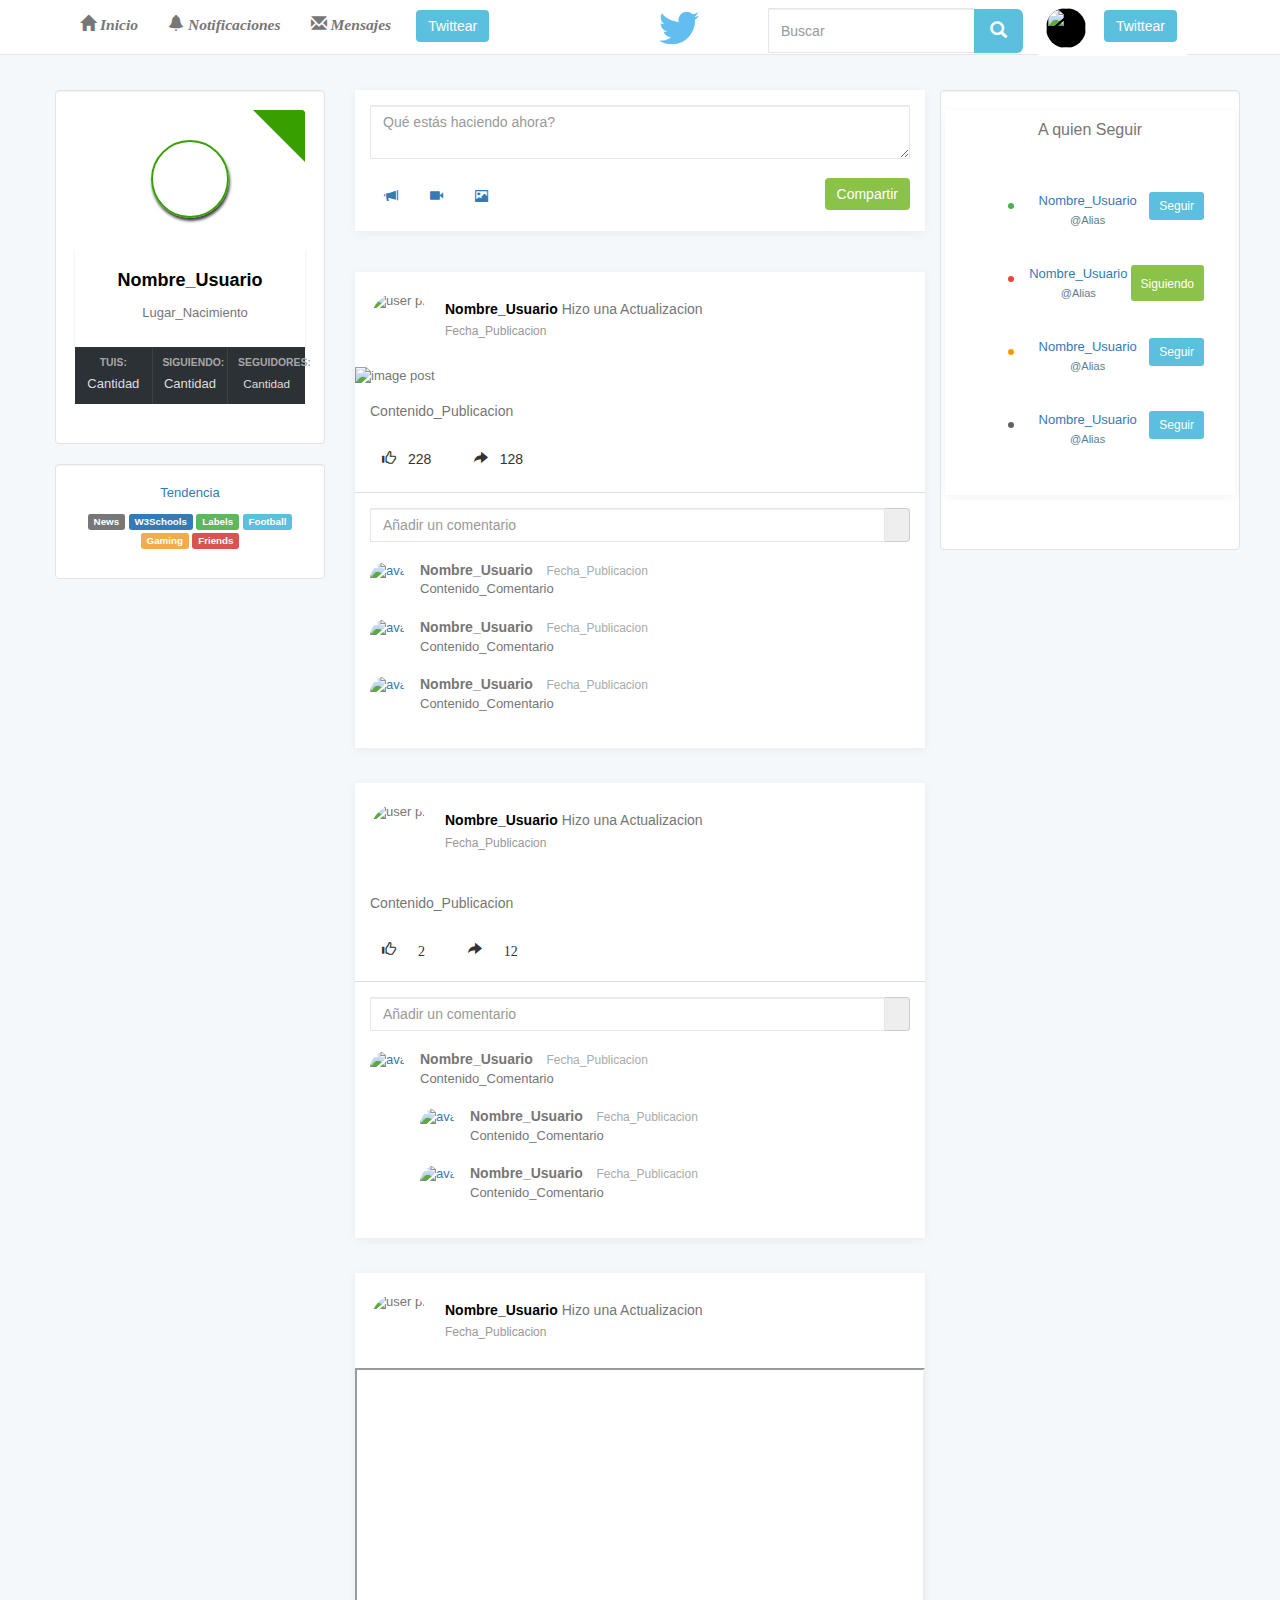
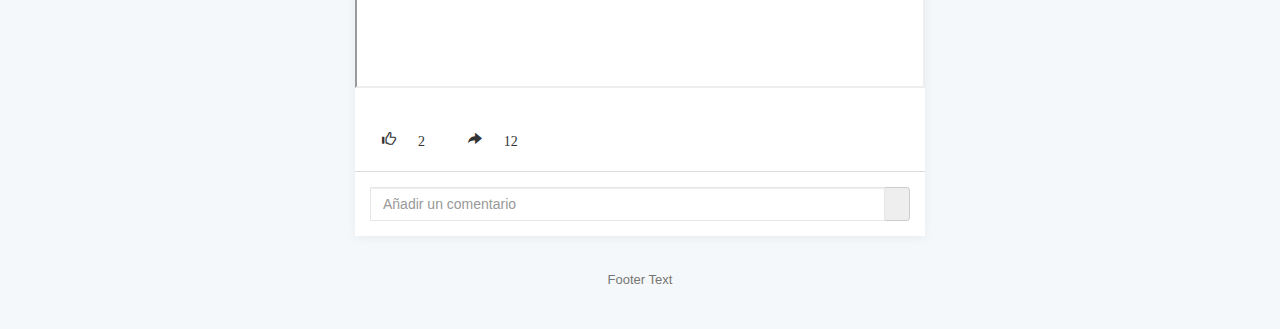
==== Aplicativo_Twitter/index.html @ 54e4c976 "twiter" ====
<!DOCTYPE html>
<html lang="en">
  <head>
    <meta charset="utf-8">
    <meta http-equiv="X-UA-Compatible" content="IE=edge">
    <!-- The above 2 meta tags *must* come first in the head; any other head content must come *after* these tags -->
    <meta name="description" content="">
    <meta name="author" content="">

    <!-- Note there is no responsive meta tag here -->

    <link rel="icon" href="logo.png">

    <title>Tuitaa</title>

    <!-- Bootstrap core CSS -->
    <link href="css/bootstrap.css" rel="stylesheet">
    <link href="css/message.css" rel="stylesheet">


    <!-- IE10 viewport hack for Surface/desktop Windows 8 bug -->
    <link href="css/ie10-viewport-bug-workaround.css" rel="stylesheet">

    <!-- Custom styles for this template -->
    <link href="non-responsive.css" rel="stylesheet">

    <!-- Just for debugging purposes. Don't actually copy these 2 lines! -->
    <!--[if lt IE 9]><script src="../../assets/js/ie8-responsive-file-warning.js"></script><![endif]-->
    <script src="js/ie-emulation-modes-warning.js"></script>
  <style type="text/css">

   * {
  box-sizing: border-box;
}

body {
  font-family: "Open Sans", sans-serif;
  background: #374954;
  
  text-align: center;
}

#main {
  position: relative;
  list-style: none;
  background: #ffffff;
  font-weight: 400;
  font-size: 0;
  text-transform: uppercase;
  display: inline-block;
  padding: 0;
  margin: 10px auto;
}
#main li {
  font-size: 1.4rem;
  display: inline-block;
  position: relative;
  padding: 10px 20px;
  cursor: pointer;
  z-index: 5;
  min-width: 120px;
}

li {
  margin: 0;
}

.drop {
  overflow: hidden;
  list-style: none;
  position: absolute;
  padding: 0;
  width: 100%;
  left: 0;
  top: 48px;
}
.drop div {
  -webkit-transform: translate(0, -100%);
  -moz-transform: translate(0, -100%);
  -ms-transform: translate(0, -100%);
  transform: translate(0, -100%);
  -webkit-transition: all 0.5s 0.1s;
  -moz-transition: all 0.5s 0.1s;
  -ms-transition: all 0.5s 0.1s;
  transition: all 0.5s 0.1s;
  position: relative;
}
.drop li {
  display: block;
  padding: 0;
  width: 100%;
  background: white !important;
}

#marker {
  height: 6px;
  background: #00BCD4 !important;
  position: absolute;
  bottom: 0;
  width: 120px;
  z-index: 2;
  -webkit-transition: all 0.35s;
  -moz-transition: all 0.35s;
  -ms-transition: all 0.35s;
  transition: all 0.35s;
}

#main li:nth-child(1):hover ul div {
  -webkit-transform: translate(0, 0);
  -moz-transform: translate(0, 0);
  -ms-transform: translate(0, 0);
  transform: translate(0, 0);
}
#main li:nth-child(1):hover ~ #marker {
  -webkit-transform: translate(10px, 0);
  -moz-transform: translate(10px, 0);
  -ms-transform: translate(10px, 0);
  transform: translate(10px, 0);
}

#main li:nth-child(2):hover ul div {
  -webkit-transform: translate(0, 0);
  -moz-transform: translate(0, 0);
  -ms-transform: translate(0, 0);
  transform: translate(0, 0);
}
#main li:nth-child(2):hover ~ #marker {
  -webkit-transform: translate(195px, 0);
  -moz-transform: translate(195px, 0);
  -ms-transform: translate(195px, 0);
  transform: translate(195px, 0);
}

#main li:nth-child(3):hover ul div {
  -webkit-transform: translate(0, 0);
  -moz-transform: translate(0, 0);
  -ms-transform: translate(0, 0);
  transform: translate(0, 0);
}
#main li:nth-child(3):hover ~ #marker {
  -webkit-transform: translate(390px, 0);
  -moz-transform: translate(390px, 0);
  -ms-transform: translate(390px, 0);
  transform: translate(390px, 0);
}

#main li:nth-child(4):hover ul div {
  -webkit-transform: translate(0, 0);
  -moz-transform: translate(0, 0);
  -ms-transform: translate(0, 0);
  transform: translate(0, 0);
}
#main li:nth-child(4):hover ~ #marker {
  -webkit-transform: translate(360px, 0);
  -moz-transform: translate(360px, 0);
  -ms-transform: translate(360px, 0);
  transform: translate(360px, 0);
}

          #contenedor {
      }
      #cabecera {
      }
      #menu {
        float: left;
        width: 25%;
        margin: 10px;
        background-color: white;
      }
      #contenido {
        float: left;
        width: 73%;
      }
      #contenido #principal {
        float: left;
        width: 65%;
        margin: 10px;
        background-color: white;
      }
      #contenido #secundario {
        float: left;
         width: 30%;
         margin: 10px;
         background-color: white;
      }
       
      #pie {
        clear: both;
        background-color: white;
      }
  </style>

    <!-- HTML5 shim and Respond.js for IE8 support of HTML5 elements and media queries -->
    <!--[if lt IE 9]>
      <script src="https://oss.maxcdn.com/html5shiv/3.7.3/html5shiv.min.js"></script>
      <script src="https://oss.maxcdn.com/respond/1.4.2/respond.min.js"></script>
    <![endif]-->
  </head>

  <body style="background-color: #f5f8fa">

    <!-- Fixed navbar -->
    <nav class="navbar navbar-default navbar-fixed-top" style="background-color: white;height: 55px;">
      <div class="container" style="margin-right: 50px;margin-left: 50px;width: 90%;">
       
        <!-- Note that the .navbar-collapse and .collapse classes have been removed from the #navbar -->
        <div id="navbar">
          <ul class="nav navbar-nav" >
            <li class="index.html"><a href="#" style="font: oblique bold 120% cursive;"><span class="glyphicon glyphicon-home" aria-hidden="true"></span> Inicio</a></li>
            <li><a href="notificaciones.html" style="font: oblique bold 120% cursive;"><span class="glyphicon glyphicon-bell" aria-hidden="true"></span> Notificaciones</a></li>

            <li><a href="#contact" style="font: oblique bold 120% cursive;"><span class="glyphicon glyphicon-envelope" aria-hidden="true" data-toggle="modal" data-target="#modal-danger"></span> Mensajes</a></li>
            <button class="btn btn-info" style="margin: 10px;" data-toggle="modal" data-target="#modal-danger">Twittear</button>
          </ul>
          <ul style="margin-bottom: 0px;">
            <img src="logo.png" style=" float: left; width: 40px;height: 40px;margin: 8px;    margin-left: 160px;" class="img-responsive">
          </ul>
          
          <ul class="nav navbar-nav navbar-right">
            <form class="navbar-form" style="float: left;">
              
            <div class="input-group">
            <input style="height: 45px;" type="text" class="form-control" placeholder="Buscar">
            <span class="input-group-btn">
              <button class="btn btn-info btn-lg" type="button">
                        <i class="glyphicon glyphicon-search"></i>
                        
                    </button>
            </span>
          </div>
            
          </form>
          <ul id="main" style="margin: 0;">
       <li style="padding: 0;"> <img src="https://bootdey.com/img/Content/avatar/avatar1.png" style="background-color: black; float: left; width: 40px;height: 40px;margin: 8px;" class="img-responsive img-circle">
       <button class="btn btn-info" style="margin: 10px;" data-toggle="modal" data-target="#modal-info">Twittear</button>
      <ul class="drop">
        <div style="padding-top: 15px;">
         <li>Nombre_Usuario
                  <small>@Alias</small></li> 
        <li>Cerrar Sesion</li>
        
        </div>
      </ul>
    </li>
    </ul>
          
          
          </ul>
        </div><!--/.nav-collapse -->
      </div>
    </nav>

      <div id="modal-info" class="modal modal-message modal-info fade" style="display: none;" aria-hidden="true">
        <div class="modal-dialog">
            <div class="modal-content" style="text-align: -webkit-center">
               
                <div class="modal-title"><h4>Redactar un nuevo Tweet</h4></div>

                <div class="modal-body">
                <div class="status-upload nopaddingbtm">
              <form>
                <textarea class="form-control" placeholder="Qué estás haciendo ahora?"></textarea>
                <br>
                <ul class="nav nav-pills pull-left ">
                  <li><a title="" data-toggle="tooltip" data-placement="bottom" data-original-title="Audio"><i class="glyphicon glyphicon-bullhorn"></i></a></li>
                  <li><a title="" data-toggle="tooltip" data-placement="bottom" data-original-title="Video"><i class=" glyphicon glyphicon-facetime-video"></i></a></li>
                  <li><a title="" data-toggle="tooltip" data-placement="bottom" data-original-title="Picture"><i class="glyphicon glyphicon-picture"></i></a></li>
                </ul>
                
              </form>
            </div></div>
                <div class="modal-footer">
                    <button type="submit" class="btn btn-success pull-right">Compartir</button>
                </div>
            </div> <!-- / .modal-content -->
        </div> <!-- / .modal-dialog -->
    </div>

     


   <div class="container text-center" style="width: 1200px;">    
  <div class="row">
    <div class="col-sm-3 ">
      <div class="well">
      <div class="card">
            <div class="card-header">
                <div class="card-header-menu">
                    <i class="fa fa-bars"></i>
                </div>
                <div class="card-header-headshot"></div>
            </div>
            <div class="card-content">
                <div class="card-content-member">
                    <div class="title h4" >
                        <a href="perfil.html" style="color: black">
                            <b>Nombre_Usuario</b>
                        </a>
                    </div>
                    <p class="m-0"><i class="pe-7s-map-marker"></i>Lugar_Nacimiento</p>
                </div>
                <div >
                <div class="card-footer-stats" style="display: -webkit-box;">
                    <div>
                        <p>Tuis:</p><i class="fa fa-users"></i><span>Cantidad</span>
                    </div>
                    <div>
                        <p>Siguiendo:</p><i class="fa fa-coffee"></i><span>Cantidad</span>
                    </div>
                    <div>
                        <p>Seguidores:</p><span class="stats-small">Cantidad</span>
                    </div>
                </div>
                
            </div>
            </div>
            
        </div>
      </div>
        
      <div class="well">
        <p><a href="#">Tendencia</a></p>
        <p>
          <span class="label label-default">News</span>
          <span class="label label-primary">W3Schools</span>
          <span class="label label-success">Labels</span>
          <span class="label label-info">Football</span>
          <span class="label label-warning">Gaming</span>
          <span class="label label-danger">Friends</span>
        </p>
      </div>
    </div>
    <div class="col-sm-7" style="width: 50%;">
    
      
        
        <div class="row">

        <div class="panel panel-default" style="width: 95%;">
          <div class="panel-body">
            <div class="status-upload nopaddingbtm">
              <form>
                <textarea class="form-control" placeholder="Qué estás haciendo ahora?"></textarea>
                <br>
                <ul class="nav nav-pills pull-left ">
                  <li><a title="" data-toggle="tooltip" data-placement="bottom" data-original-title="Audio"><i class="glyphicon glyphicon-bullhorn"></i></a></li>
                  <li><a title="" data-toggle="tooltip" data-placement="bottom" data-original-title="Video"><i class=" glyphicon glyphicon-facetime-video"></i></a></li>
                  <li><a title="" data-toggle="tooltip" data-placement="bottom" data-original-title="Picture"><i class="glyphicon glyphicon-picture"></i></a></li>
                </ul>
                <button type="submit" class="btn btn-success pull-right">Compartir</button>
              </form>
            </div>
            <!-- Status Upload  --> 
          </div>
        </div>
            
            <div class="col-sm-12" style="text-align: left;">
                <div class="panel panel-white post">
                    <div class="post-heading">
                        <div class="pull-left image">
                            <img src="https://bootdey.com/img/Content/avatar/avatar1.png" class="img-circle avatar" alt="user profile image">
                        </div>
                        <div class="pull-left meta">
                            <div class="title h5">
                                <a href="#"><b>Nombre_Usuario</b></a>
                                Hizo una Actualizacion
                            </div>
                            <h6 class="text-muted time">Fecha_Publicacion</h6>
                        </div>
                    </div>
                    <div class="post-image">
                        <img src=""><img src="https://lorempixel.com/400/200/nature/5" class="image" alt="image post">
                    </div>
                    <div class="post-description">
                        <p>Contenido_Publicacion</p>
                        <div class="stats">
                            <a href="javascript:void(0);" class="btn btn-default stat-item"><span class="glyphicon glyphicon-thumbs-up" aria-hidden="true"></span>
                                <i class="fa fa-thumbs-up icon"></i>228
                            </a>
                            <a href="javascript:void(0);" class="btn btn-default stat-item">
                            <span class="glyphicon glyphicon-share-alt" aria-hidden="true"></span>
                                <i class="fa fa-share icon"></i>128
                            </a>
                        </div>
                    </div>
                    <div class="post-footer">
                        <div class="input-group"> 
                            <input class="form-control" placeholder="Añadir un comentario" type="text">
                            <span class="input-group-addon">
                                <a href="javascript:void(0);"><i class="fa fa-edit"></i></a>  
                            </span>
                        </div>
                        <ul class="comments-list">
                            <li class="comment">
                                <a class="pull-left" href="javascript:void(0);">
                                    <img class="avatar" src="https://bootdey.com/img/Content/avatar/avatar1.png" alt="avatar">
                                </a>
                                <div class="comment-body">
                                    <div class="comment-heading">
                                        <h4 class="user">Nombre_Usuario</h4>
                                        <h5 class="time">Fecha_Publicacion</h5>
                                    </div>
                                    <p>Contenido_Comentario</p>
                                </div>
                            </li>
                            <li class="comment">
                                <a class="pull-left" href="javascript:void(0);">
                                    <img class="avatar" src="https://bootdey.com/img/Content/avatar/avatar2.png" alt="avatar">
                                </a>
                                <div class="comment-body">
                                    <div class="comment-heading">
                                        <h4 class="user">Nombre_Usuario</h4>
                                        <h5 class="time">Fecha_Publicacion</h5>
                                    </div>
                                    <p>Contenido_Comentario</p>
                                </div>
                            </li>
                            <li class="comment">
                                <a class="pull-left" href="javascript:void(0);">
                                    <img class="avatar" src="https://bootdey.com/img/Content/avatar/avatar4.png" alt="avatar">
                                </a>
                                <div class="comment-body">
                                    <div class="comment-heading">
                                        <h4 class="user">Nombre_Usuario</h4>
                                        <h5 class="time">Fecha_Publicacion</h5>
                                    </div>
                                    <p>Contenido_Comentario</p>
                                </div>
                            </li>
                        </ul>
                    </div>
                </div>
            </div>
            
            <div class="col-sm-12" style="text-align: left;">
                <div class="panel panel-white post">
                    <div class="post-heading">
                        <div class="pull-left image">
                            <img src="https://bootdey.com/img/Content/avatar/avatar1.png" class="img-circle avatar" alt="user profile image">
                        </div>
                        <div class="pull-left meta">
                            <div class="title h5">
                                <a href="#"><b>Nombre_Usuario</b></a>
                                Hizo una Actualizacion
                            </div>
                            <h6 class="text-muted time">Fecha_Publicacion</h6>
                        </div>
                    </div> 
                    <div class="post-description"> 
                        <p>Contenido_Publicacion</p>
                        <div class="stats">
                            <a href="javascript:void(0);" class="btn btn-default stat-item"><span class="glyphicon glyphicon-thumbs-up" aria-hidden="true">
                                <i class="fa fa-thumbs-up icon"></i>2
                            </a>
                            <a href="javascript:void(0);" class="btn btn-default stat-item">
                            <span class="glyphicon glyphicon-share-alt" aria-hidden="true">
                                <i class="fa fa-share icon"></i>12
                            </a>
                        </div>
                    </div>
                    <div class="post-footer">
                        <div class="input-group"> 
                            <input class="form-control" placeholder="Añadir un comentario" type="text">
                            <span class="input-group-addon">
                                <a href="javascript:void(0);"><i class="fa fa-edit"></i></a>  
                            </span>
                        </div>
                        <ul class="comments-list">
                            <li class="comment">
                                <a class="pull-left" href="javascript:void(0);">
                                    <img class="avatar" src="https://bootdey.com/img/Content/avatar/avatar3.png" alt="avatar">
                                </a>
                                <div class="comment-body">
                                    <div class="comment-heading">
                                        <h4 class="user">Nombre_Usuario</h4>
                                        <h5 class="time">Fecha_Publicacion</h5>
                                    </div>
                                    <p>Contenido_Comentario</p>
                                </div>
                                <ul class="comments-list">
                                    <li class="comment">
                                        <a class="pull-left" href="javascript:void(0);">
                                            <img class="avatar" src="https://bootdey.com/img/Content/avatar/avatar4.png" alt="avatar">
                                        </a>
                                        <div class="comment-body">
                                            <div class="comment-heading">
                                                <h4 class="user">Nombre_Usuario</h4>
                                                <h5 class="time">Fecha_Publicacion</h5>
                                            </div>
                                            <p>Contenido_Comentario</p>
                                        </div>
                                    </li> 
                                    <li class="comment">
                                        <a class="pull-left" href="javascript:void(0);">
                                            <img class="avatar" src="https://bootdey.com/img/Content/avatar/avatar5.png" alt="avatar">
                                        </a>
                                        <div class="comment-body">
                                            <div class="comment-heading">
                                                <h4 class="user">Nombre_Usuario</h4>
                                                <h5 class="time">Fecha_Publicacion</h5>
                                            </div>
                                            <p>Contenido_Comentario</p>
                                        </div>
                                    </li> 
                                </ul>
                            </li>
                        </ul>
                    </div>
                </div>
            </div>
             
            <div class="col-sm-12" style="text-align: left;">
                <div class="panel panel-white post">
                    <div class="post-heading">
                        <div class="pull-left image">
                            <img src="https://bootdey.com/img/Content/avatar/avatar5.png" class="img-circle avatar" alt="user profile image">
                        </div>
                        <div class="pull-left meta">
                            <div class="title h5">
                                <a href="#"><b>Nombre_Usuario</b></a>
                                Hizo una Actualizacion
                            </div>
                            <h6 class="text-muted time">Fecha_Publicacion</h6>
                        </div>
                    </div> 
                    <div class="post-video">
                        <div class="fluid-width-video-wrapper" style="padding-top: 56.2%;"><iframe src="https://player.vimeo.com/video/98417189" id="fitvid369523"></iframe></div>
                    </div>
                    <div class="post-description">  
                        <div class="stats">
                            <a href="javascript:void(0);" class="btn btn-default stat-item"><span class="glyphicon glyphicon-thumbs-up" aria-hidden="true">
                                <i class="fa fa-thumbs-up icon"></i>2
                            </a>
                            <a href="javascript:void(0);" class="btn btn-default stat-item"><span class="glyphicon glyphicon-share-alt" aria-hidden="true">
                                <i class="fa fa-share icon"></i>12
                            </a>
                        </div>
                    </div>
                    <div class="post-footer">
                        <div class="input-group"> 
                            <input class="form-control" placeholder="Añadir un comentario" type="text">
                            <span class="input-group-addon">
                                <a href="javascript:void(0);"><i class="fa fa-edit"></i></a> 
                            </span>
                        </div> 
                    </div>
                </div>
            </div>
            
        </div>
        
    
     
    </div>
    <div class="col-sm-2 well" style="width: 300px;">
      <div class="row bootstrap snippet">
    
      <div class="panel" id="followers">
        <div class="panel-heading">
          <h3 class="panel-title">
            <i class="icon md-check" aria-hidden="true"></i>A quien Seguir
          </h3>
        </div>
        <div class="panel-body">
          <ul class="list-group list-group-dividered list-group-full">
            <li class="list-group-item">
              <div class="media">
                <div class="media-left">
                  <a class="avatar avatar-online" href="javascript:void(0)">
                    <img src="https://bootdey.com/img/Content/avatar/avatar1.png" alt="">
                    <i></i>
                  </a>
                </div>
                <div class="media-body">
                  <div class="pull-right">
                    <button type="button" class="btn btn-info btn-sm waves-effect waves-light">Seguir</button>
                  </div>
                  <div><a class="name" href="javascript:void(0)">Nombre_Usuario</a></div>
                  <small>@Alias</small>
                </div>
              </div>
            </li>
            <li class="list-group-item">
              <div class="media">
                <div class="media-left">
                  <a class="avatar avatar-away" href="javascript:void(0)">
                    <img src="https://bootdey.com/img/Content/avatar/avatar1.png" alt="">
                    <i></i>
                  </a>
                </div>
                <div class="media-body">
                  <div class="pull-right">
                    <button type="button" class="btn btn-success btn-default btn-sm waves-effect waves-light"><i class="icon md-check" aria-hidden="true"></i>Siguiendo</button>
                  </div>
                  <div><a class="name" href="javascript:void(0)">Nombre_Usuario</a></div>
                  <small>@Alias</small>
                </div>
              </div>
            </li>
            <li class="list-group-item">
              <div class="media">
                <div class="media-left">
                  <a class="avatar avatar-busy" href="javascript:void(0)">
                    <img src="https://bootdey.com/img/Content/avatar/avatar1.png" alt="">
                    <i></i>
                  </a>
                </div>
                <div class="media-body">
                  <div class="pull-right">
                    <button type="button" class="btn btn-info btn-sm waves-effect waves-light">Seguir</button>
                  </div>
                  <div><a class="name" href="javascript:void(0)">Nombre_Usuario</a></div>
                  <small>@Alias</small>
                </div>
              </div>
            </li>
            <li class="list-group-item">
              <div class="media">
                <div class="media-left">
                  <a class="avatar avatar-off" href="javascript:void(0)">
                    <img src="https://bootdey.com/img/Content/avatar/avatar1.png" alt="">
                    <i></i>
                  </a>
                </div>
                <div class="media-body">
                  <div class="pull-right">
                    <button type="button" class="btn btn-info btn-sm waves-effect waves-light">Seguir</button>
                  </div>
                  <div><a class="name" href="javascript:void(0)">Nombre_Usuario</a></div>
                  <small>@Alias</small>
                </div>
              </div>
            </li>
          </ul>
        </div>
      </div>
    </div>

    </div>
  </div>
</div>

<footer class="container-fluid text-center">
  <p>Footer Text</p>
</footer><!-- /container -->


    <!-- Bootstrap core JavaScript
    ================================================== -->
    <!-- Placed at the end of the document so the pages load faster -->
    <script src="https://ajax.googleapis.com/ajax/libs/jquery/1.12.4/jquery.min.js"></script>
    <script>window.jQuery || document.write('<script src="js/vendor/jquery.min.js"><\/script>')</script>
    <script src="js/bootstrap.min.js"></script>
    <!-- IE10 viewport hack for Surface/desktop Windows 8 bug -->
    <script src="js/ie10-viewport-bug-workaround.js"></script>
    <script src="js/message.js"></script>
  </body>
</html>
---- Aplicativo_Twitter/css/message.css ----
body {
    font-family: Roboto,sans-serif;
    font-size: 13px;
    line-height: 1.42857143;
    color: #767676;
    background-color: #edecec;
}

#messages-main {
    position: relative;
    margin: 0 auto;
    box-shadow: 0 2px 2px 0 rgba(0, 0, 0, 0.14), 0 3px 1px -2px rgba(0, 0, 0, 0.2), 0 1px 5px 0 rgba(0, 0, 0, 0.12);
}
#messages-main:after, #messages-main:before {
    content: " ";
    display: table;
}
#messages-main .ms-menu {
    position: absolute;
    left: 0;
    top: 0;
    border-right: 1px solid #eee;
    padding-bottom: 50px;
    height: 100%;
    width: 240px;
    background: #fff;
}
@media (min-width:768px) {
    #messages-main .ms-body {
    padding-left: 240px;
}
}@media (max-width:767px) {
    #messages-main .ms-menu {
    height: calc(100% - 58px);
    display: none;
    z-index: 1;
    top: 58px;
}
#messages-main .ms-menu.toggled {
    display: block;
}
#messages-main .ms-body {
    overflow: hidden;
}
}
#messages-main .ms-user {
    padding: 15px;
    background: #f8f8f8;
}
#messages-main .ms-user>div {
    overflow: hidden;
    padding: 3px 5px 0 15px;
    font-size: 11px;
}
#messages-main #ms-compose {
    position: fixed;
    bottom: 120px;
    z-index: 1;
    right: 30px;
    box-shadow: 0 0 4px rgba(0, 0, 0, .14), 0 4px 8px rgba(0, 0, 0, .28);
}
#ms-menu-trigger {
    user-select: none;
    position: absolute;
    left: 0;
    top: 0;
    width: 50px;
    height: 100%;
    padding-right: 10px;
    padding-top: 19px;
}
#ms-menu-trigger i {
    font-size: 21px;
}
#ms-menu-trigger.toggled i:before {
    content: '\f2ea'
}
.fc-toolbar:before, .login-content:after {
    content: ""
}
.message-feed {
    padding: 20px;
}
#footer, .fc-toolbar .ui-button, .fileinput .thumbnail, .four-zero, .four-zero footer>a, .ie-warning, .login-content, .login-navigation, .pt-inner, .pt-inner .pti-footer>a {
    text-align: center;
}
.message-feed.right>.pull-right {
    margin-left: 15px;
}
.message-feed:not(.right) .mf-content {
    background: #03a9f4;
    color: #fff;
    box-shadow: 0 2px 2px 0 rgba(0, 0, 0, 0.14), 0 3px 1px -2px rgba(0, 0, 0, 0.2), 0 1px 5px 0 rgba(0, 0, 0, 0.12);
}
.message-feed.right .mf-content {
    background: #eee;
}
.mf-content {
    padding: 12px 17px 13px;
    border-radius: 2px;
    display: inline-block;
    max-width: 80%
}
.mf-date {
    display: block;
    color: #B3B3B3;
    margin-top: 7px;
}
.mf-date>i {
    font-size: 14px;
    line-height: 100%;
    position: relative;
    top: 1px;
}
.msb-reply {
    box-shadow: 0 -20px 20px -5px #fff;
    position: relative;
    margin-top: 30px;
    border-top: 1px solid #eee;
    background: #f8f8f8;
}
.four-zero, .lc-block {
    box-shadow: 0 1px 11px rgba(0, 0, 0, .27);
}
.msb-reply textarea {
    width: 100%;
    font-size: 13px;
    border: 0;
    padding: 10px 15px;
    resize: none;
    height: 60px;
    background: 0 0;
}
.msb-reply button {
    position: absolute;
    top: 0;
    right: 0;
    border: 0;
    height: 100%;
    width: 60px;
    font-size: 25px;
    color: #2196f3;
    background: 0 0;
}
.msb-reply button:hover {
    background: #f2f2f2;
}
.img-avatar {
    height: 37px;
    border-radius: 2px;
    width: 37px;
}
.list-group.lg-alt .list-group-item {
    border: 0;
}
.p-15 {
    padding: 15px!important;
}
.btn:not(.btn-alt) {
    border: 0;
}
.action-header {
    position: relative;
    background: #f8f8f8;
    padding: 15px 13px 15px 17px;
}
.ah-actions {
    z-index: 3;
    float: right;
    margin-top: 7px;
    position: relative;
}
.actions {
    list-style: none;
    padding: 0;
    margin: 0;
}
.actions>li {
    display: inline-block;
}

.actions:not(.a-alt)>li>a>i {
    color: #939393;
}
.actions>li>a>i {
    font-size: 20px;
}
.actions>li>a {
    display: block;
    padding: 0 10px;
}
.ms-body{
    background:#fff;    
}
#ms-menu-trigger {
    user-select: none;
    position: absolute;
    left: 0;
    top: 0;
    width: 50px;
    height: 100%;
    padding-right: 10px;
    padding-top: 19px;
    cursor:pointer;
}
#ms-menu-trigger, .message-feed.right {
    text-align: right;
}
#ms-menu-trigger, .toggle-switch {
    -webkit-user-select: none;
    -moz-user-select: none;
}
---- Aplicativo_Twitter/css/ie10-viewport-bug-workaround.css ----
/*!
 * IE10 viewport hack for Surface/desktop Windows 8 bug
 * Copyright 2014-2015 Twitter, Inc.
 * Licensed under MIT (https://github.com/twbs/bootstrap/blob/master/LICENSE)
 */

/*
 * See the Getting Started docs for more information:
 * http://getbootstrap.com/getting-started/#support-ie10-width
 */
@-ms-viewport     { width: device-width; }
@-o-viewport      { width: device-width; }
@viewport         { width: device-width; }
---- Aplicativo_Twitter/non-responsive.css ----
/* Template-specific stuff
 *
 * Customizations just for the template; these are not necessary for anything
 * with disabling the responsiveness.
 */

/* Account for fixed navbar */
body {
  padding-top: 70px;
  padding-bottom: 30px;
}

body,
.navbar-fixed-top,
.navbar-fixed-bottom {
  min-width: 970px;
}

/* Don't let the lead text change font-size. */
.lead {
  font-size: 16px;
}

/* Finesse the page header spacing */
.page-header {
  margin-bottom: 30px;
}
.page-header .lead {
  margin-bottom: 10px;
}


/* Non-responsive overrides
 *
 * Utilize the following CSS to disable the responsive-ness of the container,
 * grid system, and navbar.
 */

/* Reset the container */
.container {
  width: 970px;
  max-width: none !important;
}

/* Demonstrate the grids */
.col-xs-4 {
  padding-top: 15px;
  padding-bottom: 15px;
  background-color: #eee;
  background-color: rgba(86,61,124,.15);
  border: 1px solid #ddd;
  border: 1px solid rgba(86,61,124,.2);
}

.container .navbar-header,
.container .navbar-collapse {
  margin-right: 0;
  margin-left: 0;
}

/* Always float the navbar header */
.navbar-header {
  float: left;
}

/* Undo the collapsing navbar */
.navbar-collapse {
  display: block !important;
  height: auto !important;
  padding-bottom: 0;
  overflow: visible !important;
  visibility: visible !important;
}

.navbar-toggle {
  display: none;
}
.navbar-collapse {
  border-top: 0;
}

.navbar-brand {
  margin-left: -15px;
}

/* Always apply the floated nav */
.navbar-nav {
  float: left;
  margin: 0;
}
.navbar-nav > li {
  float: left;
}
.navbar-nav > li > a {
  padding: 15px;
}

/* Redeclare since we override the float above */
.navbar-nav.navbar-right {
  float: right;
}

/* Undo custom dropdowns */
.navbar .navbar-nav .open .dropdown-menu {
  position: absolute;
  float: left;
  background-color: #fff;
  border: 1px solid #ccc;
  border: 1px solid rgba(0, 0, 0, .15);
  border-width: 0 1px 1px;
  border-radius: 0 0 4px 4px;
  -webkit-box-shadow: 0 6px 12px rgba(0, 0, 0, .175);
          box-shadow: 0 6px 12px rgba(0, 0, 0, .175);
}
.navbar-default .navbar-nav .open .dropdown-menu > li > a {
  color: #333;
}
.navbar .navbar-nav .open .dropdown-menu > li > a:hover,
.navbar .navbar-nav .open .dropdown-menu > li > a:focus,
.navbar .navbar-nav .open .dropdown-menu > .active > a,
.navbar .navbar-nav .open .dropdown-menu > .active > a:hover,
.navbar .navbar-nav .open .dropdown-menu > .active > a:focus {
  color: #fff !important;
  background-color: #428bca !important;
}
.navbar .navbar-nav .open .dropdown-menu > .disabled > a,
.navbar .navbar-nav .open .dropdown-menu > .disabled > a:hover,
.navbar .navbar-nav .open .dropdown-menu > .disabled > a:focus {
  color: #999 !important;
  background-color: transparent !important;
}

/* Undo form expansion */
.navbar-form {
  float: left;
  width: auto;
  padding-top: 0;
  padding-bottom: 0;
  margin-right: 0;
  margin-left: 0;
  border: 0;
  -webkit-box-shadow: none;
          box-shadow: none;
}

/* Copy-pasted from forms.less since we mixin the .form-inline styles. */
.navbar-form .form-group {
  display: inline-block;
  margin-bottom: 0;
  vertical-align: middle;
}

.navbar-form .form-control {
  display: inline-block;
  width: auto;
  vertical-align: middle;
}

.navbar-form .form-control-static {
  display: inline-block;
}

.navbar-form .input-group {
  display: inline-table;
  vertical-align: middle;
}

.navbar-form .input-group .input-group-addon,
.navbar-form .input-group .input-group-btn,
.navbar-form .input-group .form-control {
  width: auto;
}

.navbar-form .input-group > .form-control {
  width: 100%;
}

.navbar-form .control-label {
  margin-bottom: 0;
  vertical-align: middle;
}

.navbar-form .radio,
.navbar-form .checkbox {
  display: inline-block;
  margin-top: 0;
  margin-bottom: 0;
  vertical-align: middle;
}

.navbar-form .radio label,
.navbar-form .checkbox label {
  padding-left: 0;
}

.navbar-form .radio input[type="radio"],
.navbar-form .checkbox input[type="checkbox"] {
  position: relative;
  margin-left: 0;
}

.navbar-form .has-feedback .form-control-feedback {
  top: 0;
}

/* Undo inline form compaction on small screens */
.form-inline .form-group {
  display: inline-block;
  margin-bottom: 0;
  vertical-align: middle;
}

.form-inline .form-control {
  display: inline-block;
  width: auto;
  vertical-align: middle;
}

.form-inline .form-control-static {
  display: inline-block;
}

.form-inline .input-group {
  display: inline-table;
  vertical-align: middle;
}
.form-inline .input-group .input-group-addon,
.form-inline .input-group .input-group-btn,
.form-inline .input-group .form-control {
  width: auto;
}

.form-inline .input-group > .form-control {
  width: 100%;
}

.form-inline .control-label {
  margin-bottom: 0;
  vertical-align: middle;
}

.form-inline .radio,
.form-inline .checkbox {
  display: inline-block;
  margin-top: 0;
  margin-bottom: 0;
  vertical-align: middle;
}
.form-inline .radio label,
.form-inline .checkbox label {
  padding-left: 0;
}

.form-inline .radio input[type="radio"],
.form-inline .checkbox input[type="checkbox"] {
  position: relative;
  margin-left: 0;
}

.form-inline .has-feedback .form-control-feedback {
  top: 0;
}
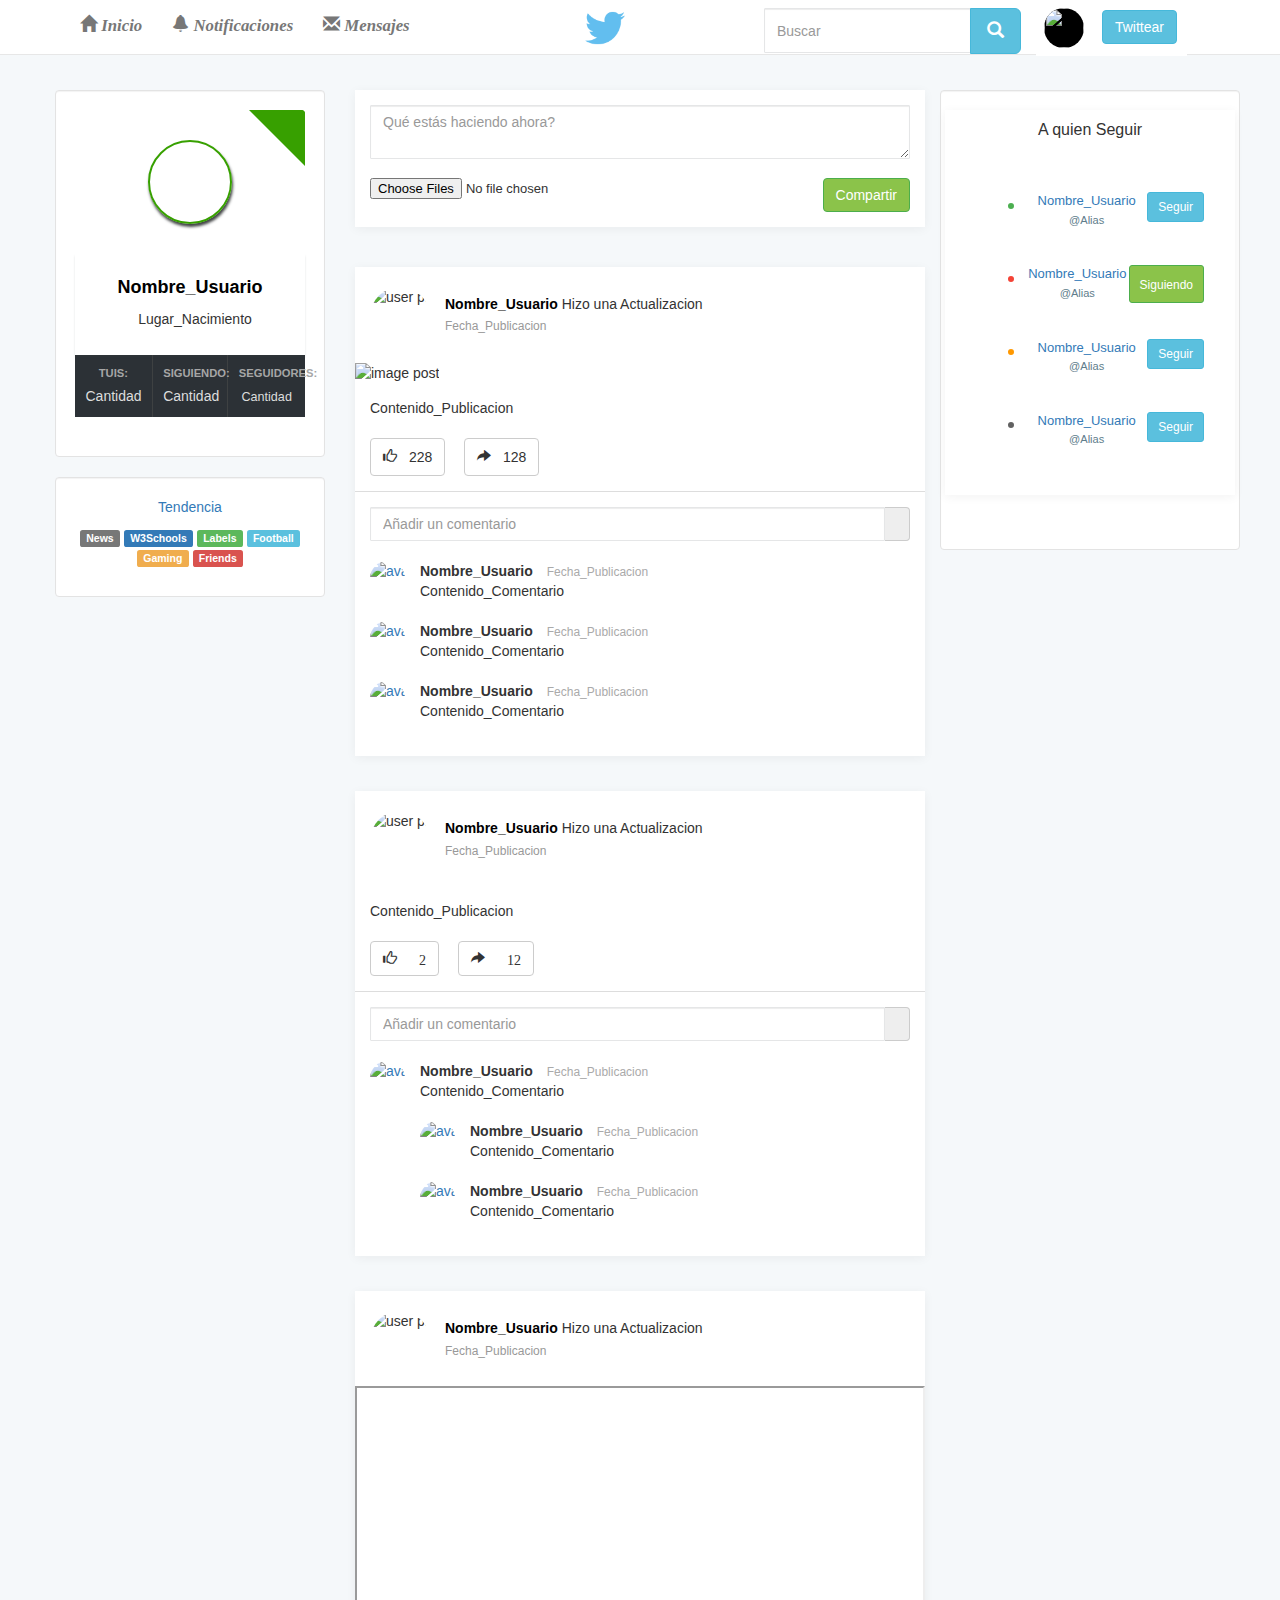
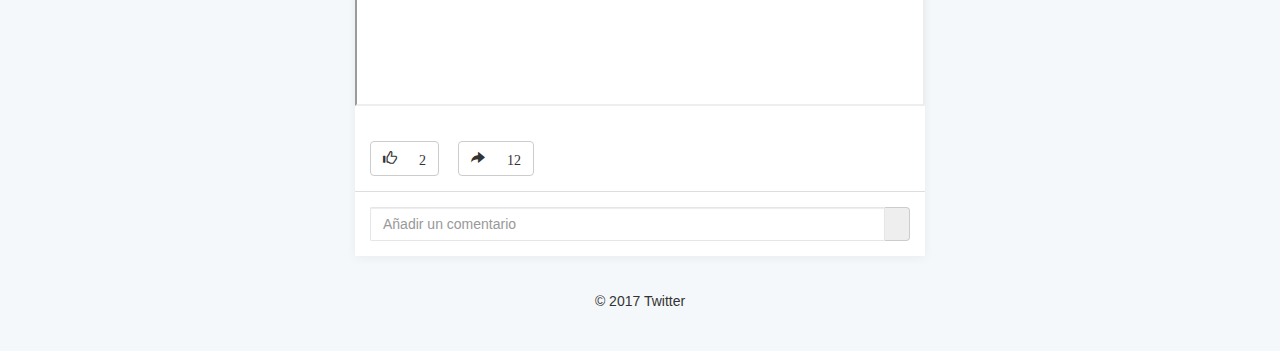
==== commit c9070c44: "finak" ====
--- a/Aplicativo_Twitter/index.html
+++ b/Aplicativo_Twitter/index.html
@@ -11,7 +11,7 @@
 
     <link rel="icon" href="logo.png">
 
-    <title>Tuitaa</title>
+    <title>Twitter</title>
 
     <!-- Bootstrap core CSS -->
     <link href="css/bootstrap.css" rel="stylesheet">
@@ -39,6 +39,7 @@
   
   text-align: center;
 }
+
 
 #main {
   position: relative;
@@ -190,11 +191,7 @@
       }
   </style>
 
-    <!-- HTML5 shim and Respond.js for IE8 support of HTML5 elements and media queries -->
-    <!--[if lt IE 9]>
-      <script src="https://oss.maxcdn.com/html5shiv/3.7.3/html5shiv.min.js"></script>
-      <script src="https://oss.maxcdn.com/respond/1.4.2/respond.min.js"></script>
-    <![endif]-->
+  
   </head>
 
   <body style="background-color: #f5f8fa">
@@ -206,28 +203,23 @@
         <!-- Note that the .navbar-collapse and .collapse classes have been removed from the #navbar -->
         <div id="navbar">
           <ul class="nav navbar-nav" >
-            <li class="index.html"><a href="#" style="font: oblique bold 120% cursive;"><span class="glyphicon glyphicon-home" aria-hidden="true"></span> Inicio</a></li>
-            <li><a href="notificaciones.html" style="font: oblique bold 120% cursive;"><span class="glyphicon glyphicon-bell" aria-hidden="true"></span> Notificaciones</a></li>
-
-            <li><a href="#contact" style="font: oblique bold 120% cursive;"><span class="glyphicon glyphicon-envelope" aria-hidden="true" data-toggle="modal" data-target="#modal-danger"></span> Mensajes</a></li>
-            <button class="btn btn-info" style="margin: 10px;" data-toggle="modal" data-target="#modal-danger">Twittear</button>
+                <li class="index.html"><a href="#" style="font: oblique bold 120% cursive;"><span class="glyphicon glyphicon-home" aria-hidden="true"></span> Inicio</a></li>
+                <li><a href="notificaciones.html" style="font: oblique bold 120% cursive;"><span class="glyphicon glyphicon-bell" aria-hidden="true"></span> Notificaciones</a></li>
+                <li><a  style="font: oblique bold 120% cursive;"  data-toggle="modal" data-target="#modal-danger"><span class="glyphicon glyphicon-envelope" aria-hidden="true"></span> Mensajes</a></li>
           </ul>
           <ul style="margin-bottom: 0px;">
             <img src="logo.png" style=" float: left; width: 40px;height: 40px;margin: 8px;    margin-left: 160px;" class="img-responsive">
           </ul>
-          
           <ul class="nav navbar-nav navbar-right">
             <form class="navbar-form" style="float: left;">
-              
             <div class="input-group">
-            <input style="height: 45px;" type="text" class="form-control" placeholder="Buscar">
-            <span class="input-group-btn">
-              <button class="btn btn-info btn-lg" type="button">
-                        <i class="glyphicon glyphicon-search"></i>
-                        
-                    </button>
-            </span>
-          </div>
+              <input style="height: 45px;" type="text" class="form-control" placeholder="Buscar">
+              <span class="input-group-btn">
+                <button class="btn btn-info btn-lg" type="button">
+                          <i class="glyphicon glyphicon-search"></i>
+                </button>
+              </span>
+            </div>
             
           </form>
           <ul id="main" style="margin: 0;">
@@ -252,21 +244,17 @@
 
       <div id="modal-info" class="modal modal-message modal-info fade" style="display: none;" aria-hidden="true">
         <div class="modal-dialog">
-            <div class="modal-content" style="text-align: -webkit-center">
-               
+            <div class="modal-content" style="text-align: -webkit-center">             
                 <div class="modal-title"><h4>Redactar un nuevo Tweet</h4></div>
-
                 <div class="modal-body">
                 <div class="status-upload nopaddingbtm">
               <form>
                 <textarea class="form-control" placeholder="Qué estás haciendo ahora?"></textarea>
                 <br>
                 <ul class="nav nav-pills pull-left ">
-                  <li><a title="" data-toggle="tooltip" data-placement="bottom" data-original-title="Audio"><i class="glyphicon glyphicon-bullhorn"></i></a></li>
-                  <li><a title="" data-toggle="tooltip" data-placement="bottom" data-original-title="Video"><i class=" glyphicon glyphicon-facetime-video"></i></a></li>
-                  <li><a title="" data-toggle="tooltip" data-placement="bottom" data-original-title="Picture"><i class="glyphicon glyphicon-picture"></i></a></li>
-                </ul>
-                
+                 <div class="custom-file-upload">
+                <input type="file" id="file" name="myfiles[]" multiple />
+                </div>
               </form>
             </div></div>
                 <div class="modal-footer">
@@ -274,6 +262,98 @@
                 </div>
             </div> <!-- / .modal-content -->
         </div> <!-- / .modal-dialog -->
+    </div>
+
+    <div id="modal-danger" class="modal modal-message modal-danger fade" style="display: none;" aria-hidden="true">
+        <div class="modal-dialog" style="width: 1000px;">
+            <div class="modal-content">
+                <div class="modal-header" style="text-align: -webkit-center;font-size: 25px;">
+                    Mensajes
+                </div>
+                <div class="modal-body">
+<div class="content container-fluid bootstrap snippets">
+      <div class="row row-broken">
+        <div class="col-sm-3 col-xs-12">
+          <div class="col-inside-lg decor-default chat" style="overflow: auto; outline: none;" tabindex="5000">
+            <div class="chat-users">
+              <h6>Online</h6>
+                <div class="user">
+                    <div class="avatar">
+                    <img src="https://bootdey.com/img/Content/avatar/avatar4.png" alt="Nombre_usuario">
+                    <div class="status offline"></div>
+                    </div>
+                    <div class="name">Nombre_usuario</div>
+                    <div class="mood">@Alias</div>
+                </div>
+                <div class="user">
+                    <div class="avatar">
+                    <img src="https://bootdey.com/img/Content/avatar/avatar5.png" alt="Nombre_usuario">
+                    <div class="status off"></div>
+                    </div>
+                    <div class="name">Nombre_usuario</div>
+                    <div class="mood">@Alias</div>
+                </div>
+                <div class="user">
+                    <div class="avatar">
+                    <img src="https://bootdey.com/img/Content/avatar/avatar6.png" alt="Nombre_usuario">
+                    <div class="status online"></div>
+                    </div>
+                    <div class="name">Nombre_usuario</div>
+                    <div class="mood">@Alias</div>
+                </div>
+            </div>
+          </div>
+        </div>
+        <div class="col-sm-9 col-xs-12 chat" style="overflow: auto; outline: none;" tabindex="5001">
+          <div class="col-inside-lg decor-default">
+            <div class="chat-body">
+              <h6>Chat</h6>
+              <div class="answer left">
+                <div class="avatar">
+                  <img src="https://bootdey.com/img/Content/avatar/avatar1.png" alt="Nombre_usuario">
+                  <div class="status offline"></div>
+                </div>
+                <div class="name">Nombre_Usuario</div>
+                <div class="text">
+                  Contenido_Mensaje
+                </div>
+                <div class="time">Hora_Envio</div>
+              </div>
+              <div class="answer right">
+                <div class="avatar">
+                  <img src="https://bootdey.com/img/Content/avatar/avatar2.png" alt="Nombre_usuario">
+                  <div class="status offline"></div>
+                </div>
+                <div class="name">Nombre_Usuario</div>
+                <div class="text">
+                 Contenido_Mensaje
+                </div>
+                <div class="time">Hora_Envio</div>
+              </div>
+              <div class="answer left">
+                <div class="avatar">
+                  <img src="https://bootdey.com/img/Content/avatar/avatar1.png" alt="Nombre_usuario">
+                  <div class="status online"></div>
+                </div>
+                <div class="name">Nombre_Usuario</div>
+                <div class="text">
+                  Contenido_Mensaje
+                </div>
+                <div class="time">Hora_Envio</div>
+              </div>
+              <div class="answer-add">
+                <input placeholder="Escribe un Mensaje">
+                <span class="answer-btn answer-btn-1"></span>
+                <span class="answer-btn answer-btn-2"></span>
+              </div>
+            </div>
+          </div>
+        </div>
+      </div>
+    </div>
+    </div> 
+    </div> <!-- / .modal-dialog -->
+    </div>
     </div>
 
      
@@ -343,14 +423,14 @@
                 <textarea class="form-control" placeholder="Qué estás haciendo ahora?"></textarea>
                 <br>
                 <ul class="nav nav-pills pull-left ">
-                  <li><a title="" data-toggle="tooltip" data-placement="bottom" data-original-title="Audio"><i class="glyphicon glyphicon-bullhorn"></i></a></li>
-                  <li><a title="" data-toggle="tooltip" data-placement="bottom" data-original-title="Video"><i class=" glyphicon glyphicon-facetime-video"></i></a></li>
-                  <li><a title="" data-toggle="tooltip" data-placement="bottom" data-original-title="Picture"><i class="glyphicon glyphicon-picture"></i></a></li>
+                   <div class="custom-file-upload">
+                <input type="file" id="file" name="myfiles[]" multiple />
+                </div>
                 </ul>
                 <button type="submit" class="btn btn-success pull-right">Compartir</button>
               </form>
             </div>
-            <!-- Status Upload  --> 
+           
           </div>
         </div>
             
@@ -641,17 +721,11 @@
 </div>
 
 <footer class="container-fluid text-center">
-  <p>Footer Text</p>
-</footer><!-- /container -->
-
-
-    <!-- Bootstrap core JavaScript
-    ================================================== -->
-    <!-- Placed at the end of the document so the pages load faster -->
+  <p>© 2017 Twitter</p>
+</footer>
     <script src="https://ajax.googleapis.com/ajax/libs/jquery/1.12.4/jquery.min.js"></script>
     <script>window.jQuery || document.write('<script src="js/vendor/jquery.min.js"><\/script>')</script>
     <script src="js/bootstrap.min.js"></script>
-    <!-- IE10 viewport hack for Surface/desktop Windows 8 bug -->
     <script src="js/ie10-viewport-bug-workaround.js"></script>
     <script src="js/message.js"></script>
   </body>
--- a/Aplicativo_Twitter/css/message.css
+++ b/Aplicativo_Twitter/css/message.css
@@ -1,213 +1,242 @@
 
-body {
-    font-family: Roboto,sans-serif;
-    font-size: 13px;
-    line-height: 1.42857143;
-    color: #767676;
-    background-color: #edecec;
-}
-
-#messages-main {
-    position: relative;
-    margin: 0 auto;
-    box-shadow: 0 2px 2px 0 rgba(0, 0, 0, 0.14), 0 3px 1px -2px rgba(0, 0, 0, 0.2), 0 1px 5px 0 rgba(0, 0, 0, 0.12);
-}
-#messages-main:after, #messages-main:before {
-    content: " ";
-    display: table;
-}
-#messages-main .ms-menu {
-    position: absolute;
+body{
+    margin-top:20px;
+    background:#eee;
+}
+.row.row-broken {
+    padding-bottom: 0;
+}
+.col-inside-lg {
+    padding: 20px;
+}
+.chat {
+    height: calc(100vh - 180px);
+}
+.decor-default {
+    background-color: #ffffff;
+}
+.chat-users h6 {
+    font-size: 20px;
+    margin: 0 0 20px;
+}
+.chat-users .user {
+    position: relative;
+    padding: 0 0 0 50px;
+    display: block;
+    cursor: pointer;
+    margin: 0 0 20px;
+}
+.chat-users .user .avatar {
+    top: 0;
     left: 0;
-    top: 0;
-    border-right: 1px solid #eee;
-    padding-bottom: 50px;
+}
+.chat .avatar {
+    width: 40px;
+    height: 40px;
+    position: absolute;
+}
+.chat .avatar img {
+    display: block;
+    border-radius: 20px;
     height: 100%;
-    width: 240px;
-    background: #fff;
-}
-@media (min-width:768px) {
-    #messages-main .ms-body {
-    padding-left: 240px;
-}
-}@media (max-width:767px) {
-    #messages-main .ms-menu {
-    height: calc(100% - 58px);
-    display: none;
-    z-index: 1;
-    top: 58px;
-}
-#messages-main .ms-menu.toggled {
-    display: block;
-}
-#messages-main .ms-body {
+}
+.chat .avatar .status.off {
+    border: 1px solid #5a5a5a;
+    background: #ffffff;
+}
+.chat .avatar .status.online {
+    background: #4caf50;
+}
+.chat .avatar .status.busy {
+    background: #ffc107;
+}
+.chat .avatar .status.offline {
+    background: #ed4e6e;
+}
+.chat-users .user .status {
+    bottom: 0;
+    left: 28px;
+}
+.chat .avatar .status {
+    width: 10px;
+    height: 10px;
+    border-radius: 5px;
+    position: absolute;
+}
+.chat-users .user .name {
+    font-size: 14px;
+    font-weight: bold;
+    line-height: 20px;
+    white-space: nowrap;
     overflow: hidden;
-}
-}
-#messages-main .ms-user {
-    padding: 15px;
-    background: #f8f8f8;
-}
-#messages-main .ms-user>div {
+    text-overflow: ellipsis;
+}
+.chat-users .user .mood {
+    font: 200 14px/20px "Raleway", sans-serif;
+    white-space: nowrap;
     overflow: hidden;
-    padding: 3px 5px 0 15px;
-    font-size: 11px;
-}
-#messages-main #ms-compose {
-    position: fixed;
-    bottom: 120px;
-    z-index: 1;
-    right: 30px;
-    box-shadow: 0 0 4px rgba(0, 0, 0, .14), 0 4px 8px rgba(0, 0, 0, .28);
-}
-#ms-menu-trigger {
-    user-select: none;
-    position: absolute;
+    text-overflow: ellipsis;
+}
+
+/*****************CHAT BODY *******************/
+.chat-body h6 {
+    font-size: 20px;
+    margin: 0 0 20px;
+}
+.chat-body .answer.left {
+    padding: 0 0 0 58px;
+    text-align: left;
+    float: left;
+}
+.chat-body .answer {
+    position: relative;
+    max-width: 600px;
+    overflow: hidden;
+    clear: both;
+}
+.chat-body .answer.left .avatar {
     left: 0;
-    top: 0;
-    width: 50px;
+}
+.chat-body .answer .avatar {
+    bottom: 36px;
+}
+.chat .avatar {
+    width: 40px;
+    height: 40px;
+    position: absolute;
+}
+.chat .avatar img {
+    display: block;
+    border-radius: 20px;
     height: 100%;
-    padding-right: 10px;
-    padding-top: 19px;
-}
-#ms-menu-trigger i {
-    font-size: 21px;
-}
-#ms-menu-trigger.toggled i:before {
-    content: '\f2ea'
-}
-.fc-toolbar:before, .login-content:after {
-    content: ""
-}
-.message-feed {
+}
+.chat-body .answer .name {
+    font-size: 14px;
+    line-height: 36px;
+}
+.chat-body .answer.left .avatar .status {
+    right: 4px;
+}
+.chat-body .answer .avatar .status {
+    bottom: 0;
+}
+.chat-body .answer.left .text {
+    background: #ebebeb;
+    color: #333333;
+    border-radius: 8px 8px 8px 0;
+}
+.chat-body .answer .text {
+    padding: 12px;
+    font-size: 16px;
+    line-height: 26px;
+    position: relative;
+}
+.chat-body .answer.left .text:before {
+    left: -30px;
+    border-right-color: #ebebeb;
+    border-right-width: 12px;
+}
+.chat-body .answer .text:before {
+    content: '';
+    display: block;
+    position: absolute;
+    bottom: 0;
+    border: 18px solid transparent;
+    border-bottom-width: 0;
+}
+.chat-body .answer.left .time {
+    padding-left: 12px;
+    color: #333333;
+}
+.chat-body .answer .time {
+    font-size: 16px;
+    line-height: 36px;
+    position: relative;
+    padding-bottom: 1px;
+}
+/*RIGHT*/
+.chat-body .answer.right {
+    padding: 0 58px 0 0;
+    text-align: right;
+    float: right;
+}
+
+.chat-body .answer.right .avatar {
+    right: 0;
+}
+.chat-body .answer.right .avatar .status {
+    left: 4px;
+}
+.chat-body .answer.right .text {
+    background: #7266ba;
+    color: #ffffff;
+    border-radius: 8px 8px 0 8px;
+}
+.chat-body .answer.right .text:before {
+    right: -30px;
+    border-left-color: #7266ba;
+    border-left-width: 12px;
+}
+.chat-body .answer.right .time {
+    padding-right: 12px;
+    color: #333333;
+}
+
+/**************ADD FORM ***************/
+.chat-body .answer-add {
+    clear: both;
+    position: relative;
+    margin: 20px -20px -20px;
     padding: 20px;
-}
-#footer, .fc-toolbar .ui-button, .fileinput .thumbnail, .four-zero, .four-zero footer>a, .ie-warning, .login-content, .login-navigation, .pt-inner, .pt-inner .pti-footer>a {
-    text-align: center;
-}
-.message-feed.right>.pull-right {
-    margin-left: 15px;
-}
-.message-feed:not(.right) .mf-content {
-    background: #03a9f4;
-    color: #fff;
-    box-shadow: 0 2px 2px 0 rgba(0, 0, 0, 0.14), 0 3px 1px -2px rgba(0, 0, 0, 0.2), 0 1px 5px 0 rgba(0, 0, 0, 0.12);
-}
-.message-feed.right .mf-content {
-    background: #eee;
-}
-.mf-content {
-    padding: 12px 17px 13px;
-    border-radius: 2px;
-    display: inline-block;
-    max-width: 80%
-}
-.mf-date {
-    display: block;
-    color: #B3B3B3;
-    margin-top: 7px;
-}
-.mf-date>i {
-    font-size: 14px;
-    line-height: 100%;
-    position: relative;
-    top: 1px;
-}
-.msb-reply {
-    box-shadow: 0 -20px 20px -5px #fff;
-    position: relative;
-    margin-top: 30px;
-    border-top: 1px solid #eee;
-    background: #f8f8f8;
-}
-.four-zero, .lc-block {
-    box-shadow: 0 1px 11px rgba(0, 0, 0, .27);
-}
-.msb-reply textarea {
+    background: #46be8a;
+}
+.chat-body .answer-add input {
+    border: none;
+    background: none;
+    display: block;
     width: 100%;
-    font-size: 13px;
-    border: 0;
-    padding: 10px 15px;
-    resize: none;
-    height: 60px;
-    background: 0 0;
-}
-.msb-reply button {
-    position: absolute;
-    top: 0;
-    right: 0;
-    border: 0;
-    height: 100%;
-    width: 60px;
-    font-size: 25px;
-    color: #2196f3;
-    background: 0 0;
-}
-.msb-reply button:hover {
-    background: #f2f2f2;
-}
-.img-avatar {
-    height: 37px;
-    border-radius: 2px;
-    width: 37px;
-}
-.list-group.lg-alt .list-group-item {
-    border: 0;
-}
-.p-15 {
-    padding: 15px!important;
-}
-.btn:not(.btn-alt) {
-    border: 0;
-}
-.action-header {
-    position: relative;
-    background: #f8f8f8;
-    padding: 15px 13px 15px 17px;
-}
-.ah-actions {
-    z-index: 3;
-    float: right;
-    margin-top: 7px;
-    position: relative;
-}
-.actions {
-    list-style: none;
+    font-size: 16px;
+    line-height: 20px;
     padding: 0;
-    margin: 0;
-}
-.actions>li {
-    display: inline-block;
-}
-
-.actions:not(.a-alt)>li>a>i {
-    color: #939393;
-}
-.actions>li>a>i {
-    font-size: 20px;
-}
-.actions>li>a {
-    display: block;
-    padding: 0 10px;
-}
-.ms-body{
-    background:#fff;    
-}
-#ms-menu-trigger {
-    user-select: none;
-    position: absolute;
-    left: 0;
-    top: 0;
-    width: 50px;
-    height: 100%;
-    padding-right: 10px;
-    padding-top: 19px;
-    cursor:pointer;
-}
-#ms-menu-trigger, .message-feed.right {
-    text-align: right;
-}
-#ms-menu-trigger, .toggle-switch {
-    -webkit-user-select: none;
-    -moz-user-select: none;
+    color: #ffffff;
+}
+.chat input {
+    -webkit-appearance: none;
+    border-radius: 0;
+}
+.chat-body .answer-add .answer-btn-1 {
+    background: url("http://91.234.35.26/iwiki-admin/v1.0.0/admin/img/icon-40.png") 50% 50% no-repeat;
+    right: 56px;
+}
+.chat-body .answer-add .answer-btn {
+    display: block;
+    cursor: pointer;
+    width: 36px;
+    height: 36px;
+    position: absolute;
+    top: 50%;
+    margin-top: -18px;
+}
+.chat-body .answer-add .answer-btn-2 {
+    background: url("http://91.234.35.26/iwiki-admin/v1.0.0/admin/img/icon-41.png") 50% 50% no-repeat;
+    right: 20px;
+}
+.chat input::-webkit-input-placeholder {
+   color: #fff;
+}
+
+.chat input:-moz-placeholder { /* Firefox 18- */
+   color: #fff;  
+}
+
+.chat input::-moz-placeholder {  /* Firefox 19+ */
+   color: #fff;  
+}
+
+.chat input:-ms-input-placeholder {  
+   color: #fff;  
+}
+.chat input {
+    -webkit-appearance: none;
+    border-radius: 0;
 }